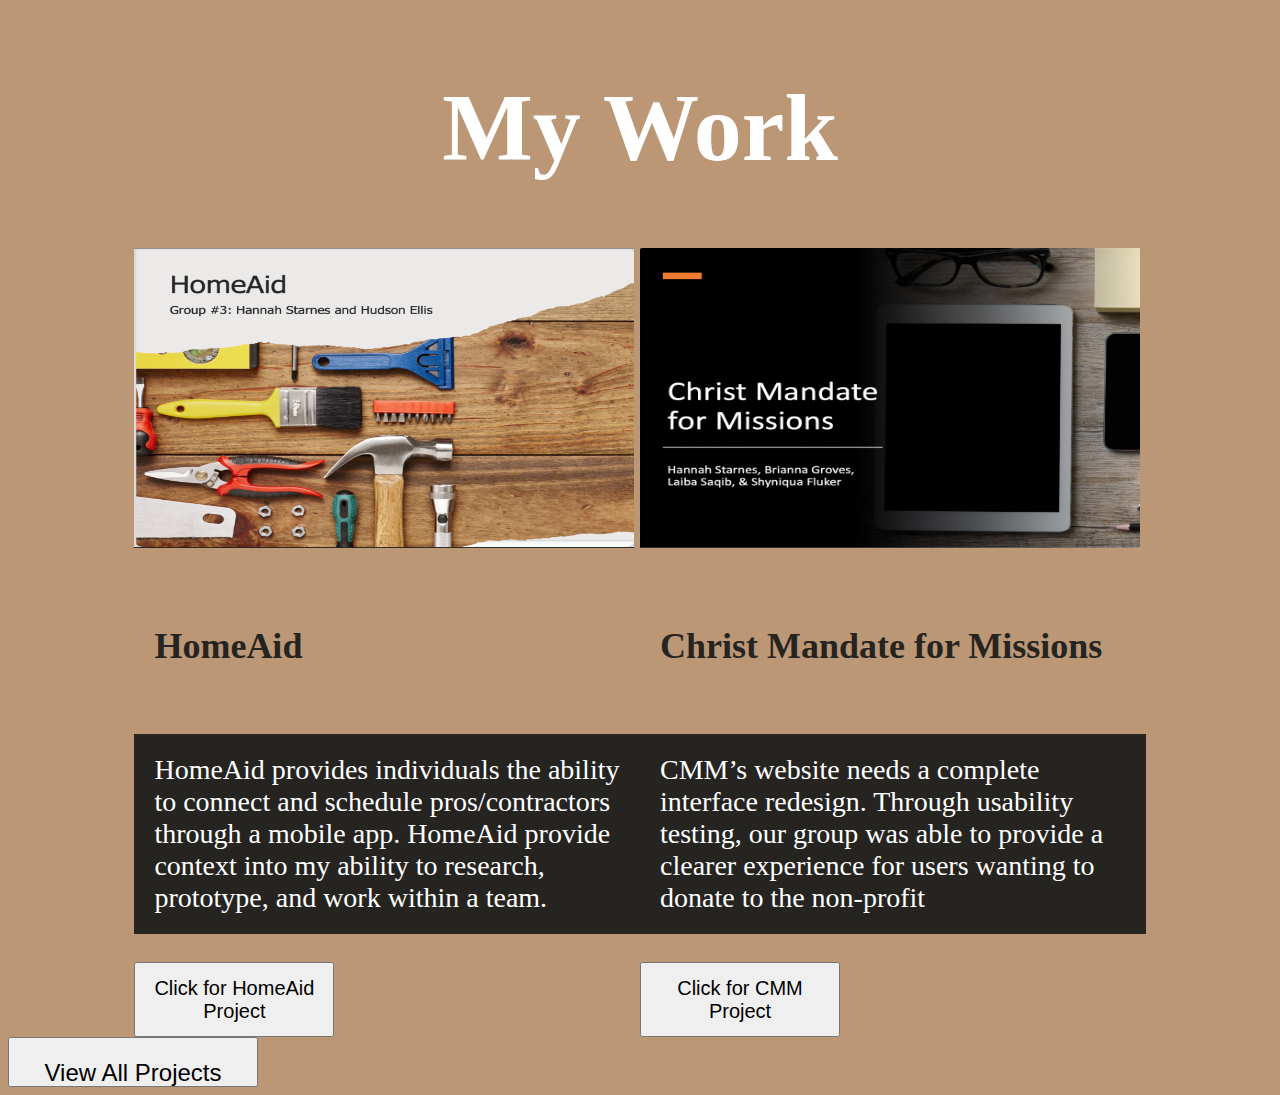
==== index.html @ aa18291d "no work" ====
<!DOCTYPE html>
<html>
<link href="/CSS/work.style.css" type="text/css" rel="stylesheet">
<section>
    <div class="myWork"></div>
    <h1 class="myWork">My Work</h1>
    <div class= "grid-container">
        <div class="section1">
            <img class="HomeAidProject" src="/CSS/Screenshot 2023-02-15 at 9.24.05 PM.png" alt="HomeAid PPT">
            <h4 class="HomeAid"> HomeAid</h4>
            <p class="para1"> HomeAid provides individuals the ability to connect and schedule pros/contractors through a mobile app. HomeAid provide context into my ability to research, prototype, and work within a team.</p>
            <button class="button1"> Click for HomeAid Project</button>
        </div>

        <div class="section2">
             <img class="CMMProject" src="/CSS/Screenshot 2023-02-15 at 9.24.38 PM.png" alt="CMM PPT">
            <h4 class="CMM">Christ Mandate for Missions</h4>
            <p class="para2">CMM’s website needs a complete interface redesign. Through usability testing, our group was able to provide a clearer experience for users wanting to donate to the non-profit</p>
            <button class="button2"> Click for CMM Project</button>
        </div>
    </div>
    <div> 
        <button class= "button3">View All Projects</button>
    </div>
</section>
---- CSS/work.style.css ----
html{
    background-color: #BB9776;
    font-family: 'SF Pro Rounded';
}
.myWork{
    position: relative;
    display: flex;
    justify-content: center;
    font-family: 'SF Pro Rounded';
    font-style: bold;
    font-size: 96px;
    color: #FFFFFF;
}

.grid-container{
    display: flex;
    flex-direction: row;
    justify-content: center;    
}
.section1{
    position: relative;
    width: 40%;
    font-family: 'SF Pro Rounded';
    font-style: normal;
    font-weight: 150;
    font-size: 36px;
    flex-direction: row;
}

.HomeAid{
    position: relative;
    padding: 20px;
    color: #262421;
    width: auto;
    direction: ltr;
    font-size: 36px;
    justify-items: left;
}

.para1{
    position: relative;
    background-color:#262421;
    padding: 20px;
    color: #FFFFFF;
    width: auto;
    direction: ltr;
    font-size: 28px;
}

.button1{
    position: center;
    width: 200px;
    height: 75px;
    padding: 10px;
    font-size: 20px;
    justify-content: center;
}

.HomeAidProject{
    width: 500px;
    height: 300px;
}

.section2{
    position: relative;
    width: 40%;
    font-family: 'SF Pro Rounded';
    font-style: normal;
    font-weight: 150;
    font-size: 36px;
    flex-direction: row;
}

.CMM{
    position: relative;
    padding: 20px;
    color: #262421;
    width: auto;
    direction: ltr;
    font-size: 36px;
}

.para2{
    position: relative;
    background-color:#262421;
    padding: 20px;
    color: #FFFFFF;
    width: auto;
    direction: ltr;
    font-size: 28px;
}

.CMMProject{
    width: 500px;
    height: 300px;
}
.button2{
    position: relative;
    width: 200px;
    height: 75px;
    padding: 10px;
    font-size: 20px;
    justify-content: center;
}
.button3{
    position: center;
    width: 250px;
    height: 50px;
    font-size: 24px;
    padding: 20px;
}
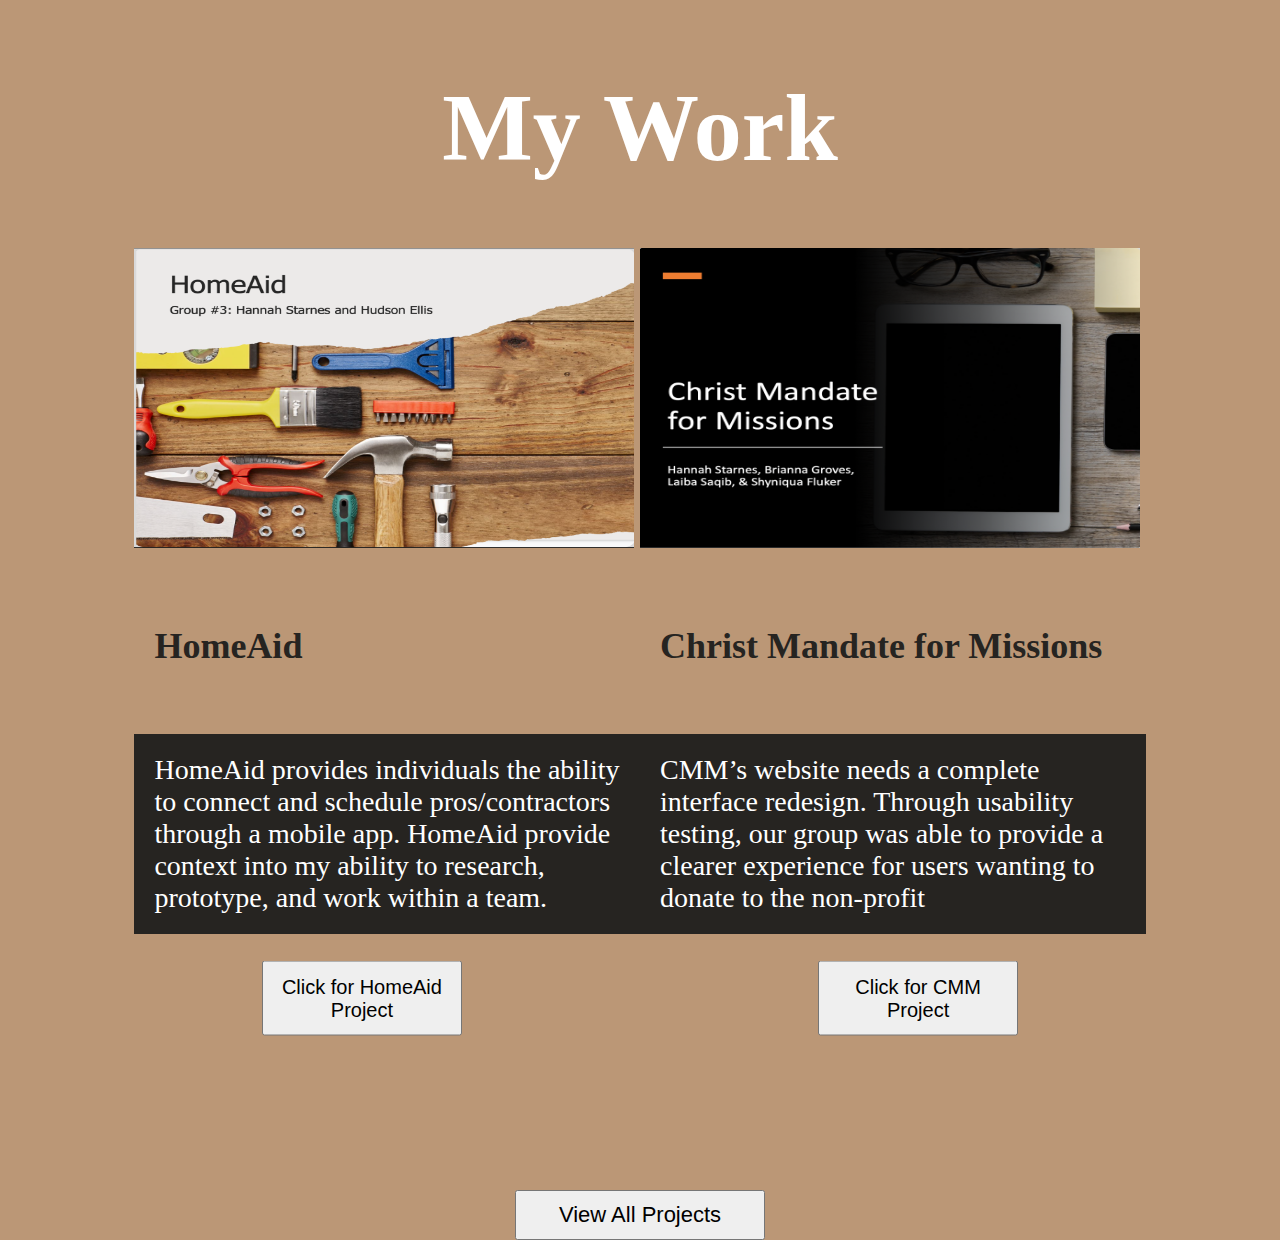
==== commit 6550e0ac: "update forward slahses" ====
--- a/index.html
+++ b/index.html
@@ -1,19 +1,19 @@
 <!DOCTYPE html>
 <html>
-<link href="/CSS/work.style.css" type="text/css" rel="stylesheet">
+<link href="CSS/work.style.css" type="text/css" rel="stylesheet">
 <section>
     <div class="myWork"></div>
     <h1 class="myWork">My Work</h1>
     <div class= "grid-container">
         <div class="section1">
-            <img class="HomeAidProject" src="/CSS/Screenshot 2023-02-15 at 9.24.05 PM.png" alt="HomeAid PPT">
+            <img class="HomeAidProject" src="CSS/Screenshot 2023-02-15 at 9.24.05 PM.png" alt="HomeAid PPT">
             <h4 class="HomeAid"> HomeAid</h4>
             <p class="para1"> HomeAid provides individuals the ability to connect and schedule pros/contractors through a mobile app. HomeAid provide context into my ability to research, prototype, and work within a team.</p>
             <button class="button1"> Click for HomeAid Project</button>
         </div>
 
         <div class="section2">
-             <img class="CMMProject" src="/CSS/Screenshot 2023-02-15 at 9.24.38 PM.png" alt="CMM PPT">
+             <img class="CMMProject" src="CSS/Screenshot 2023-02-15 at 9.24.38 PM.png" alt="CMM PPT">
             <h4 class="CMM">Christ Mandate for Missions</h4>
             <p class="para2">CMM’s website needs a complete interface redesign. Through usability testing, our group was able to provide a clearer experience for users wanting to donate to the non-profit</p>
             <button class="button2"> Click for CMM Project</button>
--- a/CSS/work.style.css
+++ b/CSS/work.style.css
@@ -48,7 +48,12 @@
 }
 
 .button1{
-    position: center;
+    margin: 0;
+    position: absolute;
+     left: 45%;
+     top: 105%;
+    -ms-transform: translate(-50%, -50%);
+    transform: translate(-50%, -50%);
     width: 200px;
     height: 75px;
     padding: 10px;
@@ -81,6 +86,7 @@
 }
 
 .para2{
+
     position: relative;
     background-color:#262421;
     padding: 20px;
@@ -95,7 +101,12 @@
     height: 300px;
 }
 .button2{
-    position: relative;
+    margin: 0;
+    position: absolute;
+     left: 55%;
+     top: 105%;
+    -ms-transform: translate(-50%, -50%);
+    transform: translate(-50%, -50%);
     width: 200px;
     height: 75px;
     padding: 10px;
@@ -103,9 +114,14 @@
     justify-content: center;
 }
 .button3{
-    position: center;
+    margin: 0;
+    position: absolute;
+     left: 50%;
+     top: 135%;
+    -ms-transform: translate(-50%, -50%);
+    transform: translate(-50%, -50%);
     width: 250px;
     height: 50px;
-    font-size: 24px;
-    padding: 20px;
+    font-size: 22px;
+    padding: 5px;
 }